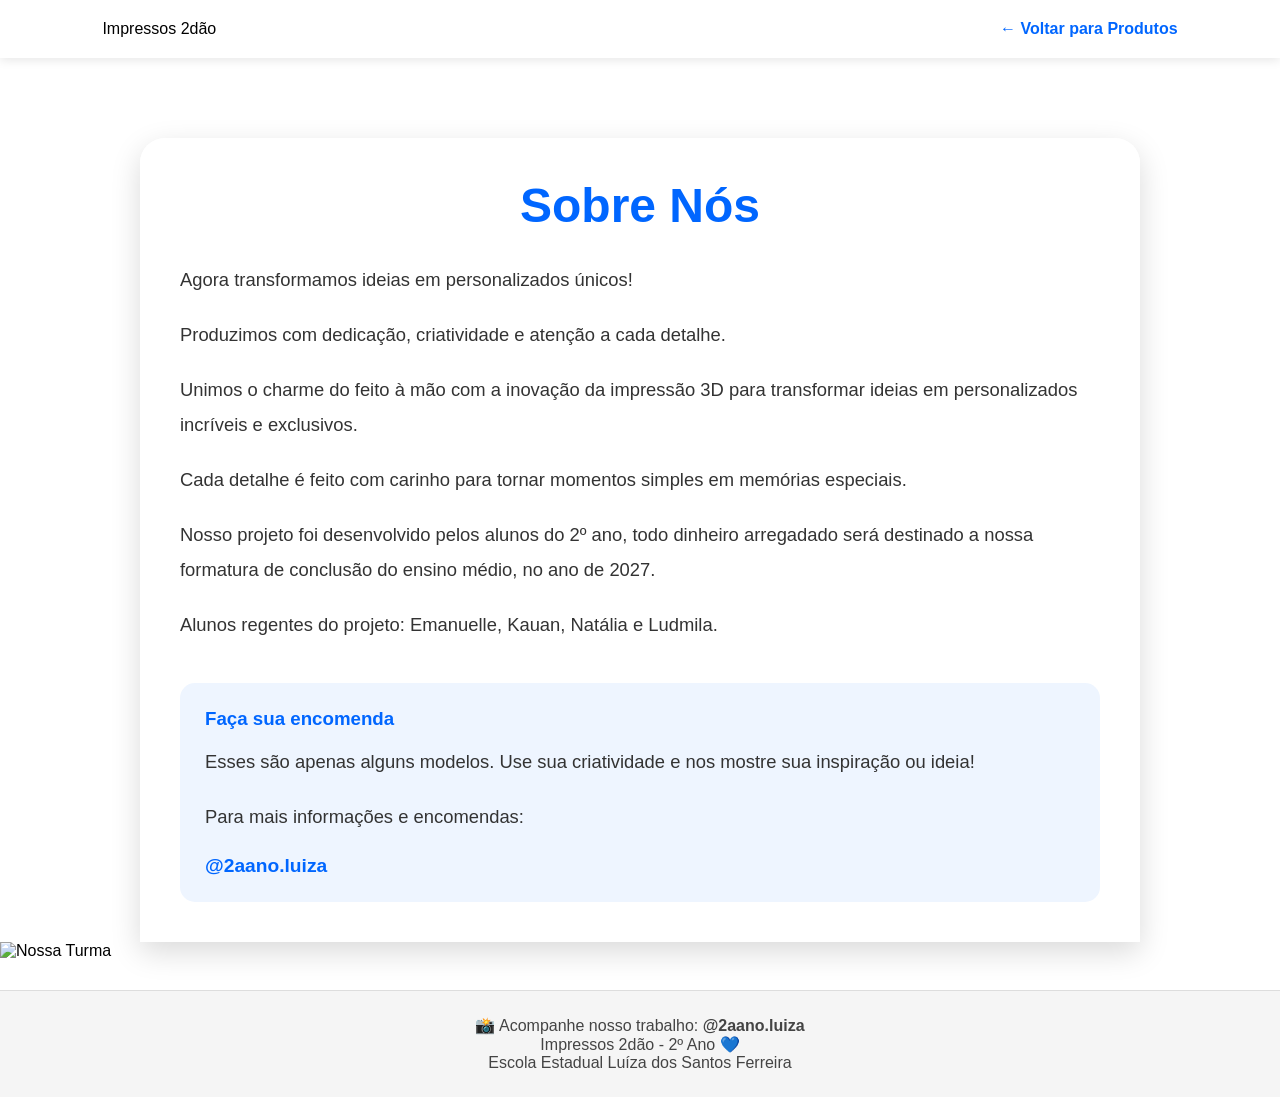
==== sobre.html @ a75a9c20 "Add files via upload" ====
<!DOCTYPE html>
<html lang="pt-BR">
<head>
<meta charset="UTF-8">
<meta name="viewport" content="width=device-width, initial-scale=1.0">
<title>Sobre Nós - Impressos 2dão</title>
<link rel="stylesheet" href="style.css">
</head>

<body>

<header>
    <div class="logo">Impressos 2dão</div>

    <nav>
        <a href="index.html">← Voltar para Produtos</a>
    </nav>
</header>

<section class="sobre">

    <div class="sobre-conteudo">

        <h2>Sobre Nós</h2>

        <p>
            Agora transformamos ideias em personalizados únicos!
        </p>

        <p>
            Produzimos com dedicação, criatividade e atenção a cada detalhe.
        </p>

        <p>
            Unimos o charme do feito à mão com a inovação da impressão 3D
            para transformar ideias em personalizados incríveis e exclusivos.
        </p>

        <p>
            Cada detalhe é feito com carinho para tornar momentos simples
            em memórias especiais.
        </p>

        <p>
            Nosso projeto foi desenvolvido pelos alunos do 2º ano, todo dinheiro arregadado será destinado
            a nossa formatura de conclusão do ensino médio, no ano de 2027.
            
        </p>

        <p>Alunos regentes do projeto: Emanuelle, Kauan, Natália e Ludmila.</p>

        <div class="encomenda">

            <h3>Faça sua encomenda</h3>

            <p>
                Esses são apenas alguns modelos.
                Use sua criatividade e nos mostre sua inspiração ou ideia!
            </p>

            <p>
                Para mais informações e encomendas:
            </p>

            <strong>@2aano.luiza</strong>

        </div>

    </div>

</section>

<section class="foto-baixo">
    <img src="turma.jpeg" alt="Nossa Turma">
</section>

<footer>

    <p>
        📸 Acompanhe nosso trabalho:
        <strong>@2aano.luiza</strong>
    </p>

    <p>
        Impressos 2dão - 2º Ano 💙
    </p>
    <p>Escola Estadual Luíza dos Santos Ferreira</p>

</footer>

</body>
</html>
---- style.css ----
*{
    margin:0;
    padding:0;
    box-sizing:border-box;
    font-family:Arial, sans-serif;
}

body{
    background:#ffffff;
}

header{
    background:white;
    display:flex;
    justify-content:space-between;
    align-items:center;
    padding:20px 8%;
    box-shadow:0 2px 10px rgba(0,0,0,0.1);
}

header h1{
    color:#0066ff;
}

nav a{
    text-decoration:none;
    color:#0066ff;
    margin-left:20px;
    font-weight:bold;
}

.banner{
    text-align:center;
    padding:60px 20px;
}

.banner h2{
    color:#0066ff;
    margin-bottom:10px;
}

.catalogo{
    display:grid;
    grid-template-columns:repeat(auto-fit,minmax(250px,1fr));
    gap:25px;
    padding:30px 8%;
}

.produto{
    border:1px solid #ddd;
    border-radius:12px;
    overflow:hidden;
    transition:0.3s;
}

.produto:hover{
    transform:translateY(-5px);
}

.produto img{
    width:100%;
    height:250px;
    object-fit:cover;
}

.produto h3{
    color:#0066ff;
    padding:15px;
}

.produto p{
    padding:0 15px 15px;
}

/* PÁGINA SOBRE */

.sobre{
    background-image:url("turma.jpg");
    background-size:cover;
    background-position:center;
    background-repeat:no-repeat;

    padding:80px 20px 0;
}

.sobre-conteudo{
    max-width:1000px;
    margin:auto;

    background:rgba(255,255,255,0.92);

    padding:40px;
    border-radius:25px 25px 0 0;

    backdrop-filter:blur(4px);

    box-shadow:0 10px 30px rgba(0,0,0,0.15);
}

.sobre h2{
    text-align:center;
    color:#0066ff;
    font-size:3rem;
    margin-bottom:30px;
}

.sobre p{
    font-size:1.15rem;
    line-height:1.9;
    margin-bottom:20px;
    color:#333;
}

.encomenda{
    margin-top:40px;
    background:#eef5ff;
    padding:25px;
    border-radius:15px;
}

.encomenda h3{
    color:#0066ff;
    margin-bottom:15px;
}

.encomenda strong{
    color:#0066ff;
    font-size:1.2rem;
}

.foto-baixo{
    width:100%;
}

.foto-baixo img{
    width:100%;
    display:block;
}

footer{
    text-align:center;
    padding:25px;
    background:white;
    color:#444;
    border-top:1px solid #ddd;
}

@media(max-width:768px){

    .sobre h2{
        font-size:2rem;
    }

    .sobre-conteudo{
        padding:25px;
    }

    .sobre p{
        font-size:1rem;
    }

}
footer{
    text-align:center;
    padding:25px;
    background:#f5f5f5;
    margin-top:30px;
}
.foto-extra{
    width:100%;
}

.foto-extra img{
    width:100%;
    display:block;
    object-fit:cover;
}

@media(max-width:768px){

header{
    flex-direction:column;
    gap:15px;
}

nav{
    display:flex;
    gap:15px;
}

}
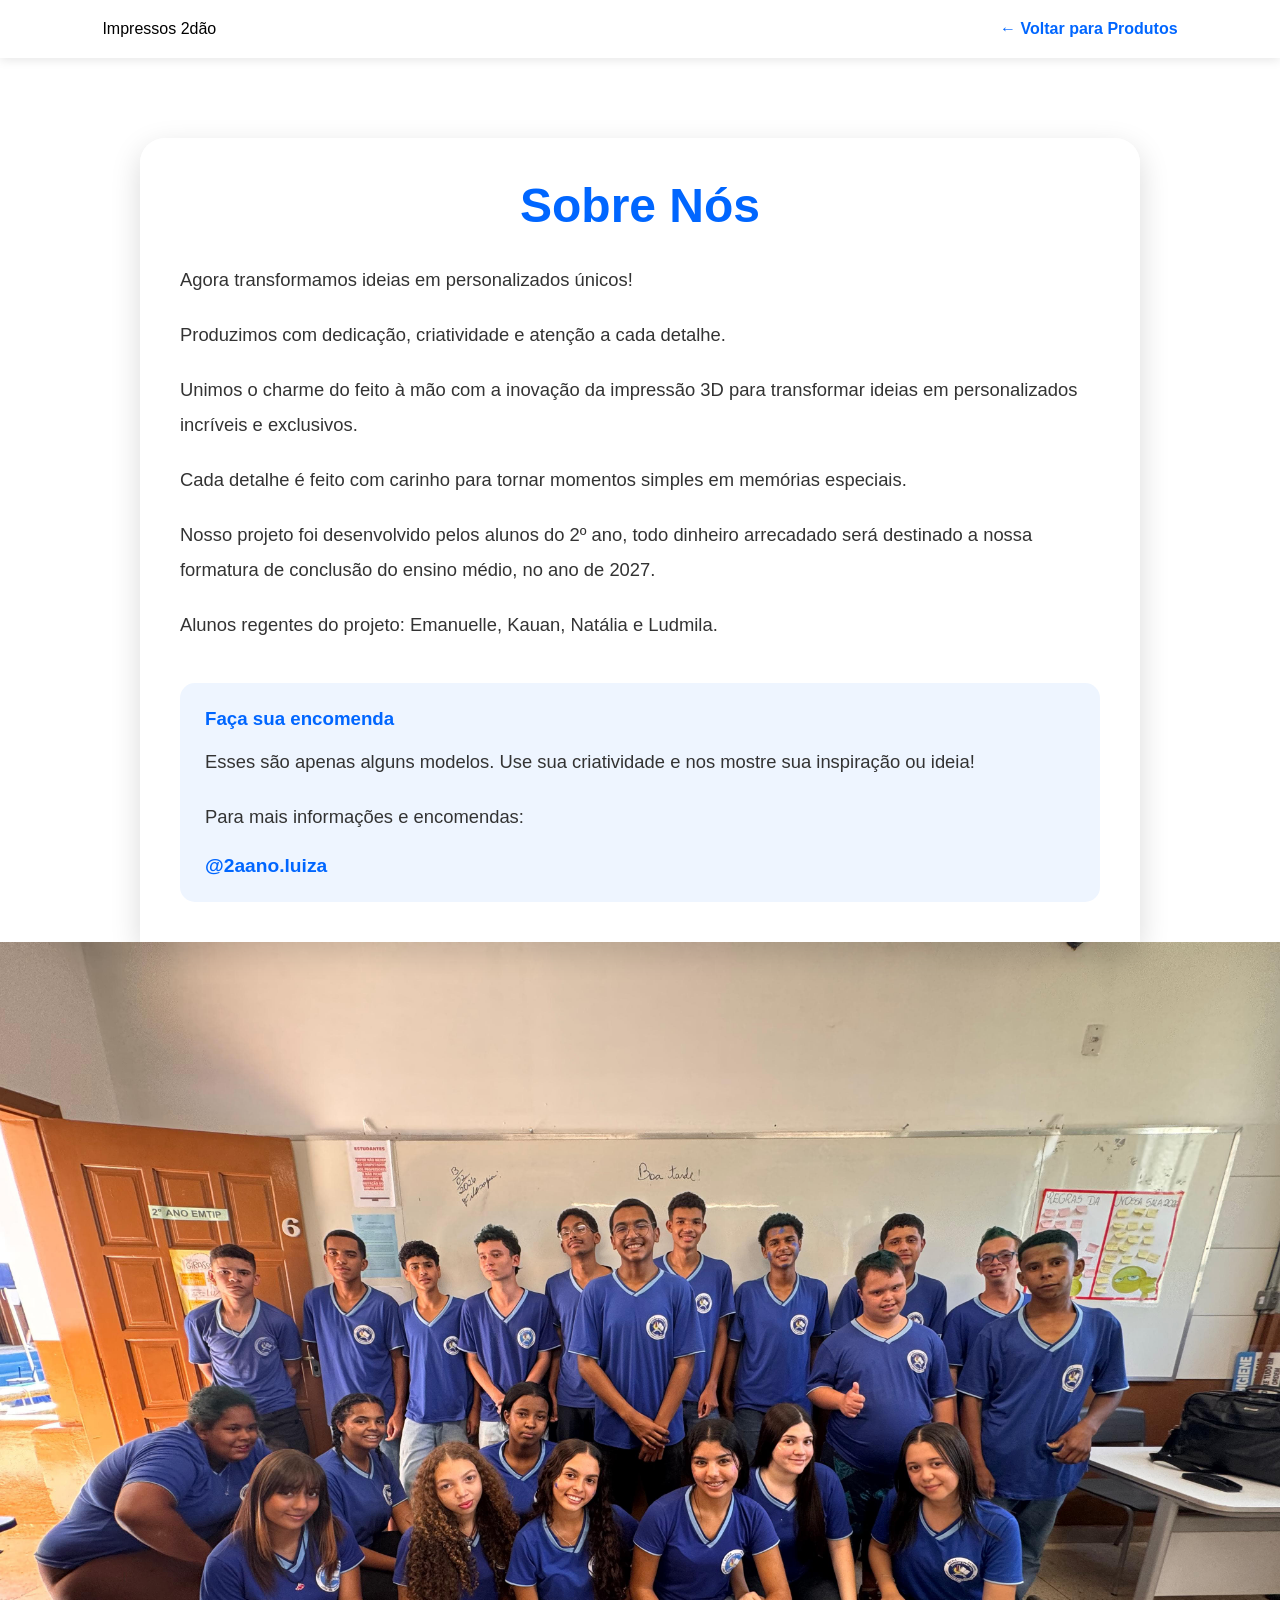
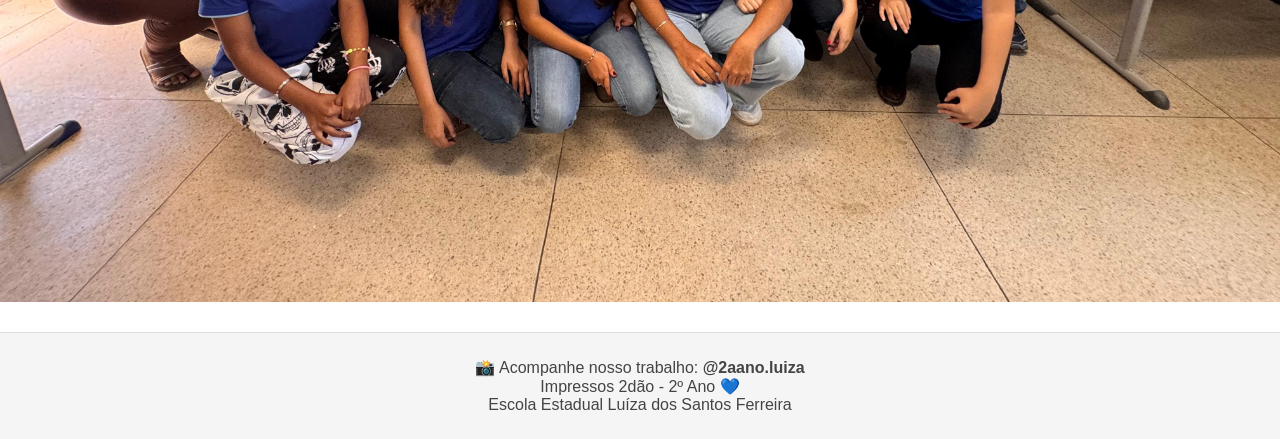
==== commit f9707fa9: "Update sobre.html" ====
--- a/sobre.html
+++ b/sobre.html
@@ -42,7 +42,7 @@
         </p>
 
         <p>
-            Nosso projeto foi desenvolvido pelos alunos do 2º ano, todo dinheiro arregadado será destinado
+            Nosso projeto foi desenvolvido pelos alunos do 2º ano, todo dinheiro arrecadado será destinado
             a nossa formatura de conclusão do ensino médio, no ano de 2027.
             
         </p>
@@ -89,4 +89,4 @@
 </footer>
 
 </body>
-</html>+</html>
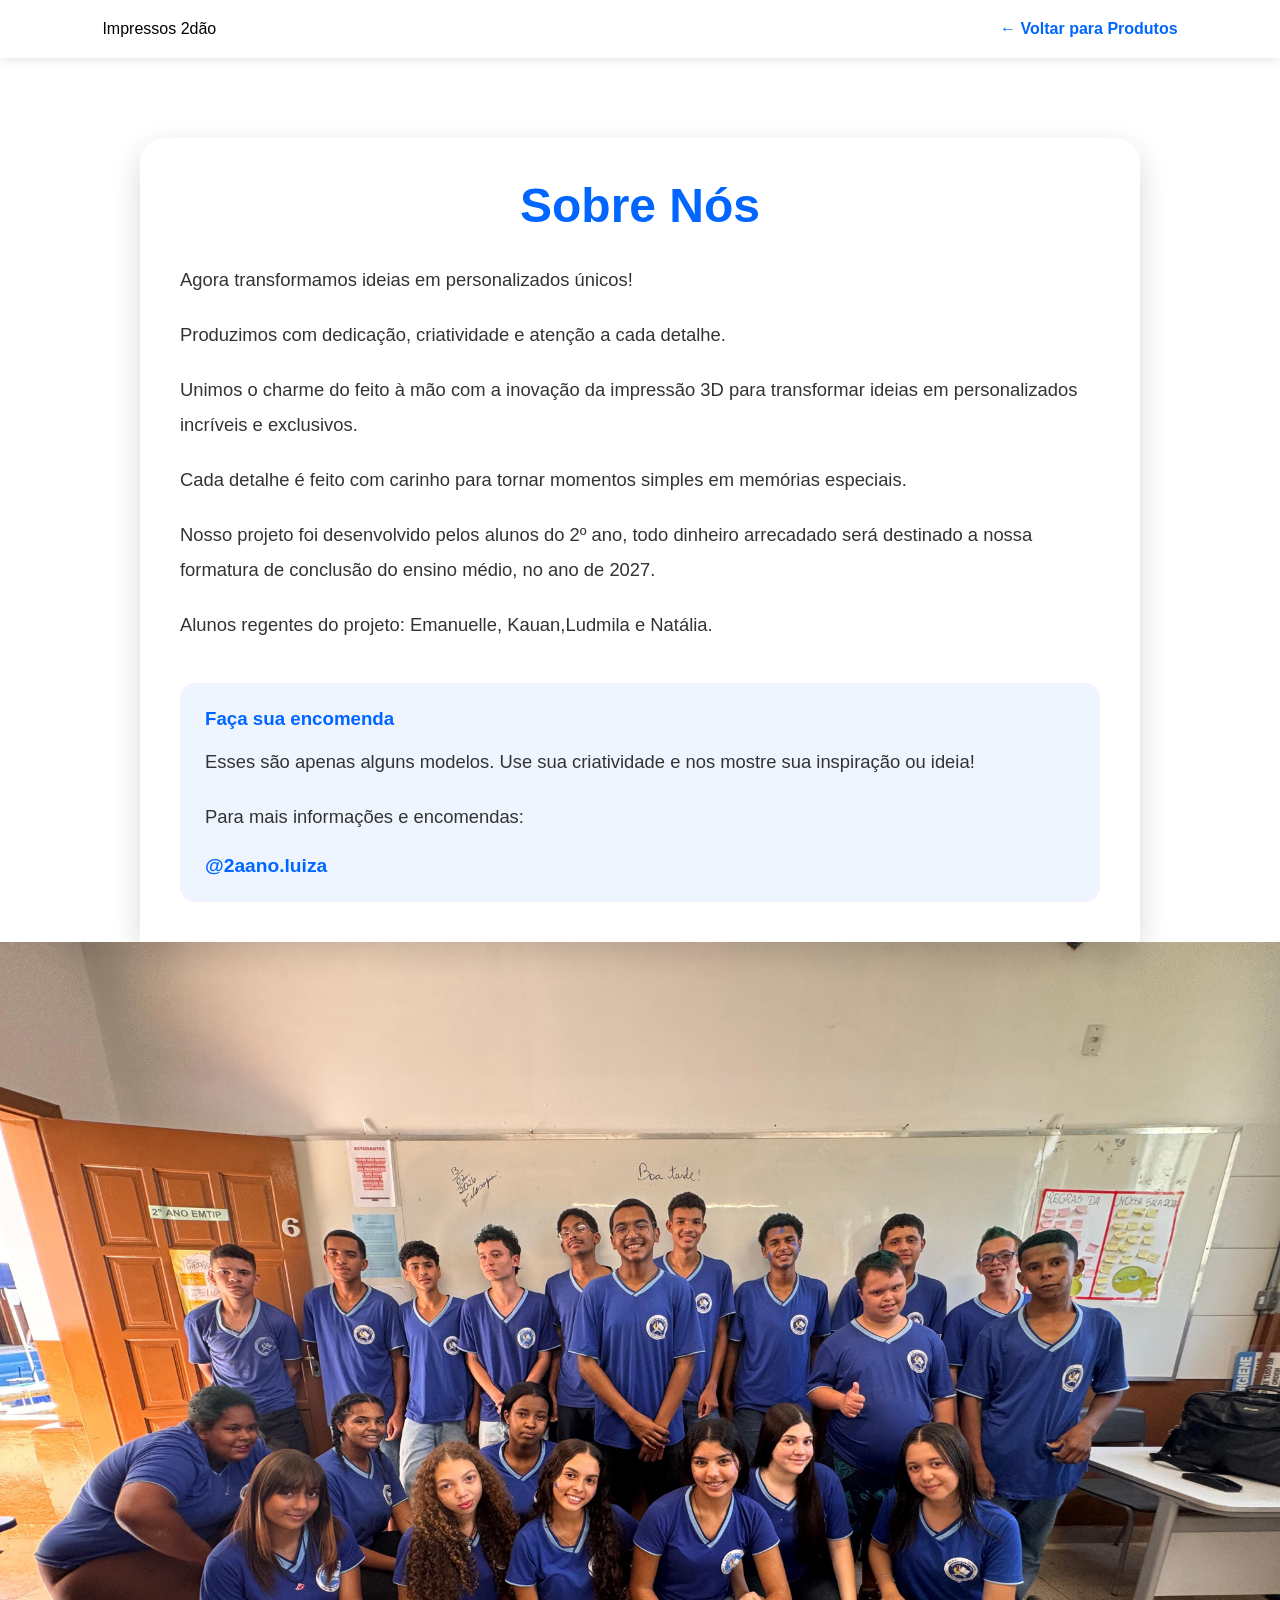
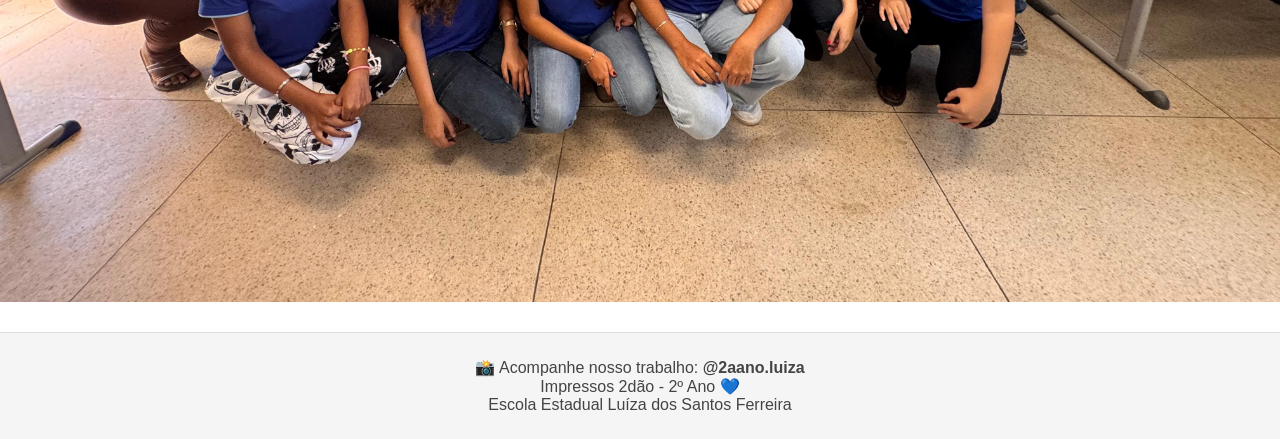
==== commit 4b82755a: "Update sobre.html" ====
--- a/sobre.html
+++ b/sobre.html
@@ -47,7 +47,7 @@
             
         </p>
 
-        <p>Alunos regentes do projeto: Emanuelle, Kauan, Natália e Ludmila.</p>
+        <p>Alunos regentes do projeto: Emanuelle, Kauan,Ludmila e Natália.</p>
 
         <div class="encomenda">
 
